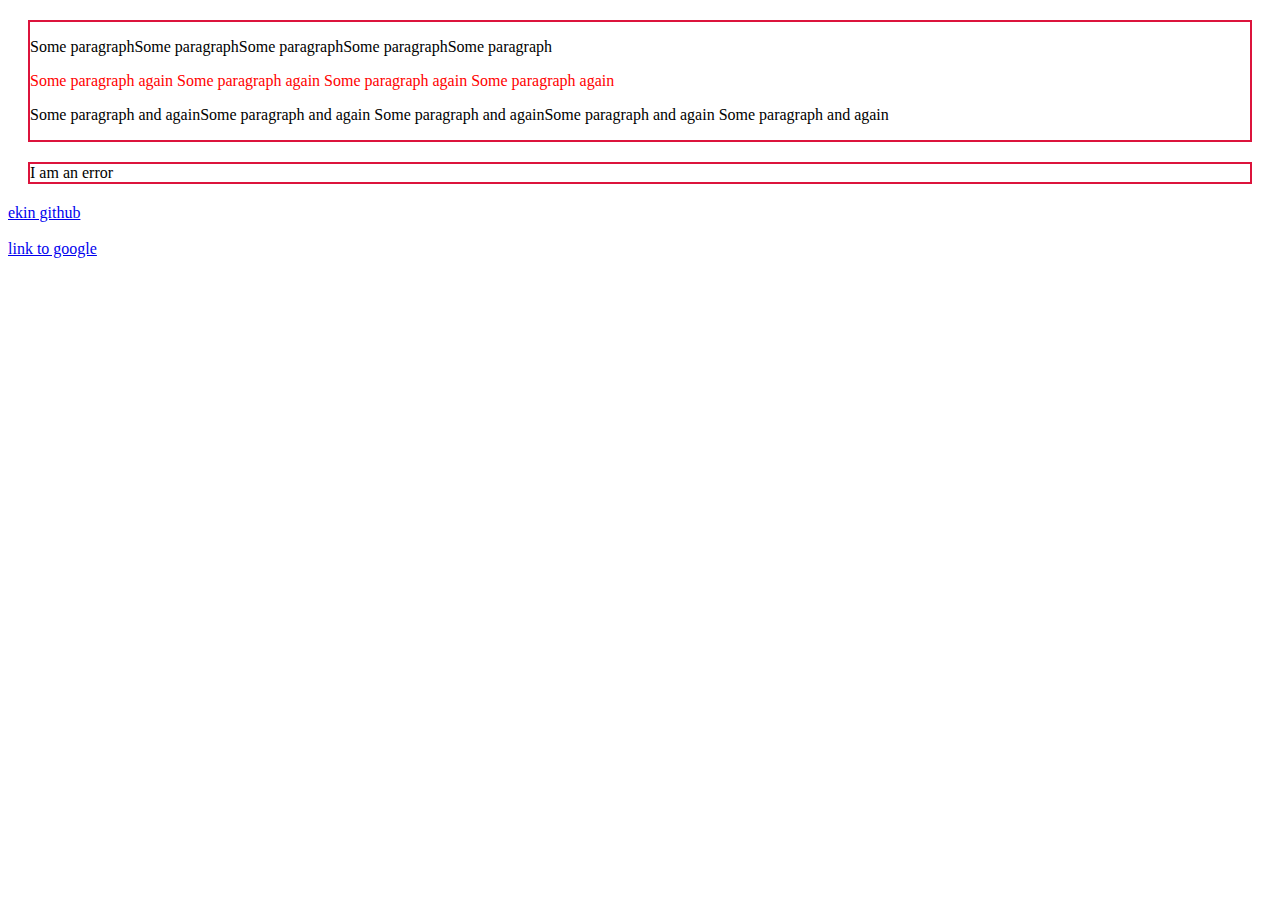
==== index.html @ 482ab989 "video 5 css class" ====
<!DOCTYPE html>
<html>
<head>
    <link rel="stylesheet" href="styles.css">
    <title>HTML Forms</title>
</head>
<body>
    <div>
        <p>Some paragraphSome paragraphSome paragraphSome paragraphSome paragraph</p>
        <p class="error">Some paragraph again
            Some paragraph again
            Some paragraph again
            Some paragraph again</p>
        <p>Some paragraph and againSome paragraph and again
            Some paragraph and againSome paragraph and again
            Some paragraph and again</p>
    </div>
    <div class="error">I am an error</div>
    <a href="github.com/ekinyaldiz">ekin github</a>

    <br><br>

    <a href="google.com">link to google</a>
</body>
</html>
---- styles.css ----
span {
    display: inline-block;
    padding: 20px;
    margin: 20px;
}
div {
    /* display: inline; */
    border: 2px solid crimson;
    margin: 20px;
}
p.error {
    color: red;
}
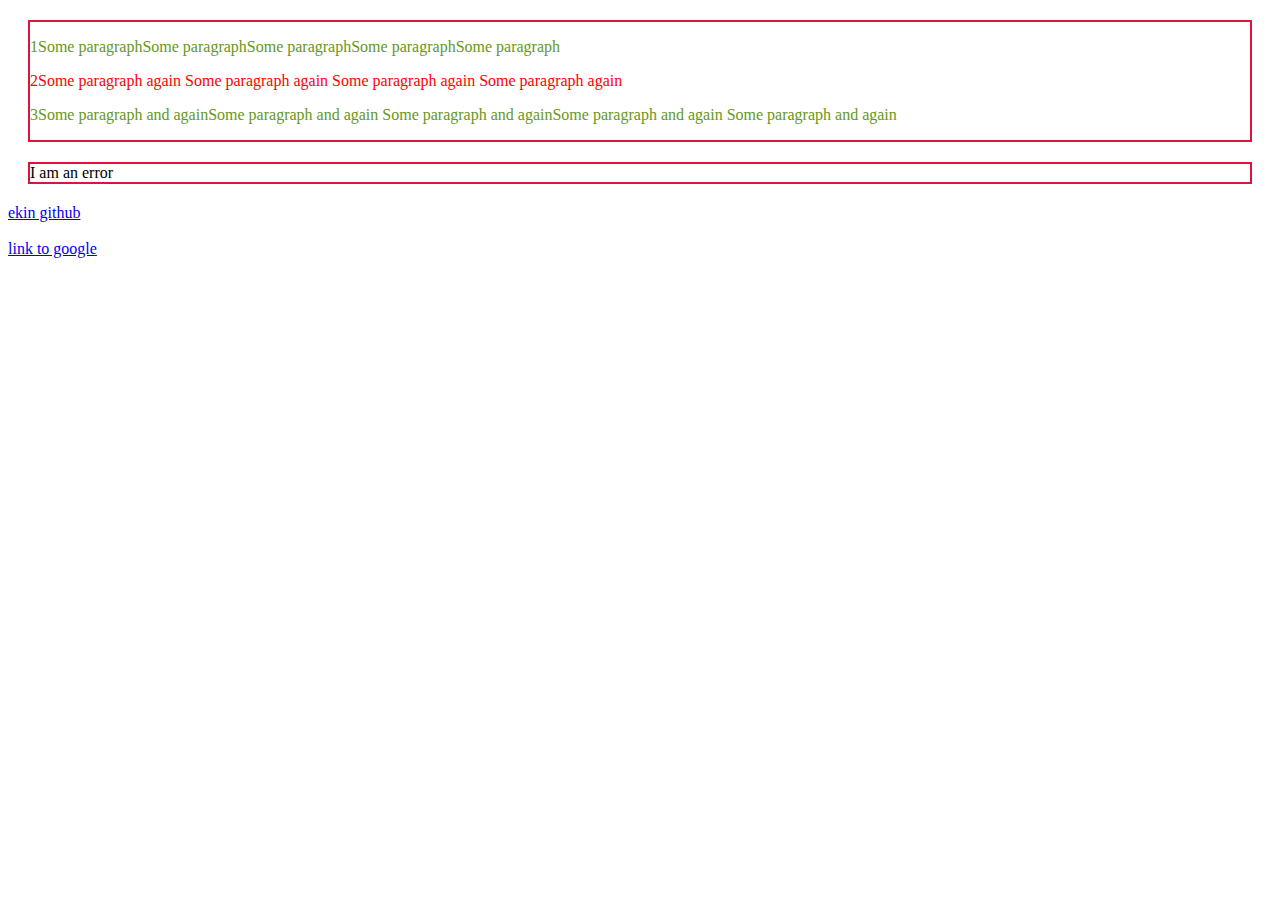
==== commit 275e983e: "fixme: dashed border multiple classes" ====
--- a/index.html
+++ b/index.html
@@ -6,12 +6,12 @@
 </head>
 <body>
     <div>
-        <p>Some paragraphSome paragraphSome paragraphSome paragraphSome paragraph</p>
-        <p class="error">Some paragraph again
+        <p class="success">1Some paragraphSome paragraphSome paragraphSome paragraphSome paragraph</p>
+        <p class="error">2Some paragraph again
             Some paragraph again
             Some paragraph again
             Some paragraph again</p>
-        <p>Some paragraph and againSome paragraph and again
+        <p class="success feedback">3Some paragraph and againSome paragraph and again
             Some paragraph and againSome paragraph and again
             Some paragraph and again</p>
     </div>
--- a/styles.css
+++ b/styles.css
@@ -10,4 +10,10 @@
 }
 p.error {
     color: red;
+}
+p.success {
+    color: #66971c;
+}
+p.class.feedback {
+    border: 1px dashed #66971c;
 }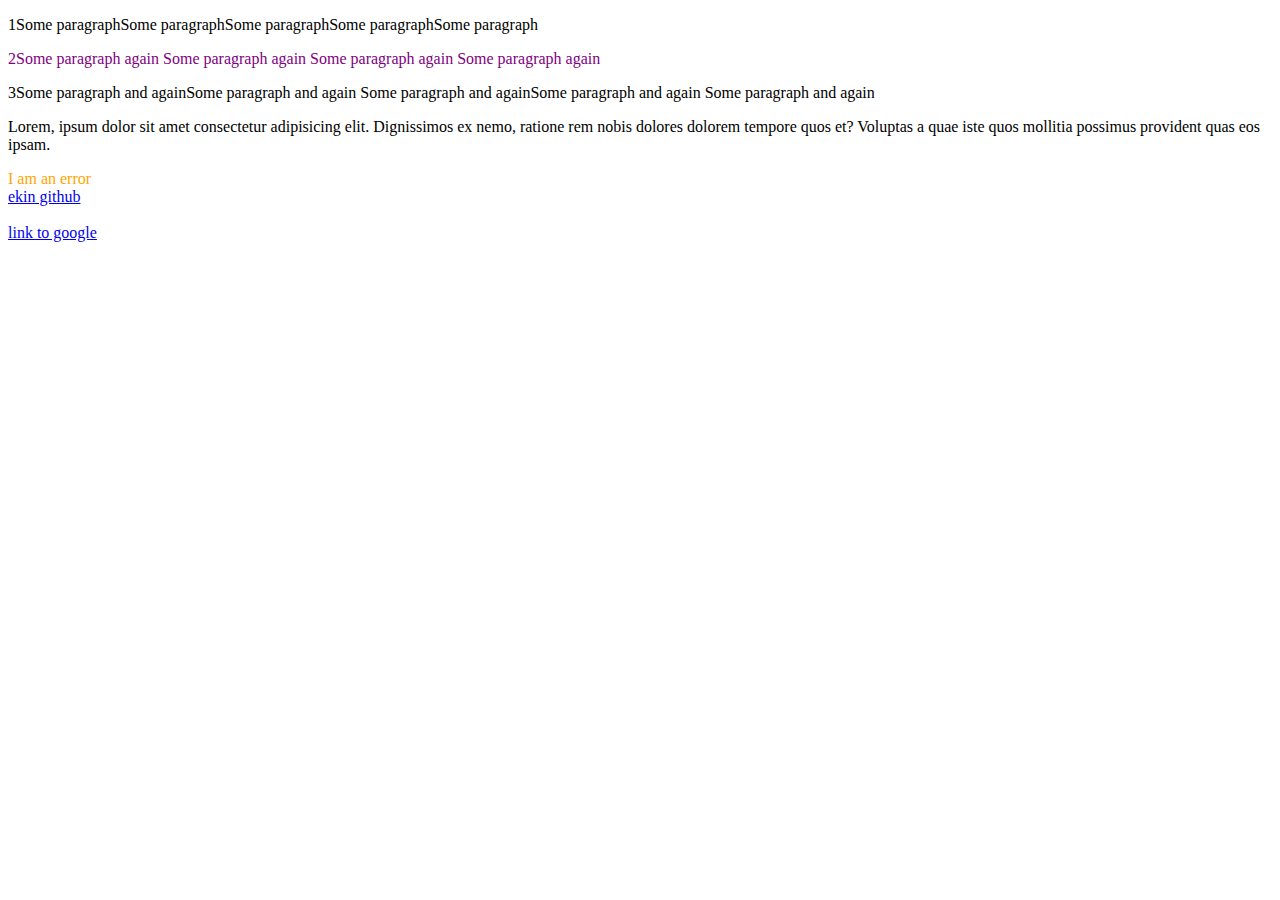
==== commit 57841bca: "css file div .error vs div.error. Imporant detail" ====
--- a/index.html
+++ b/index.html
@@ -5,8 +5,8 @@
     <title>HTML Forms</title>
 </head>
 <body>
-    <div>
-        <p class="success">1Some paragraphSome paragraphSome paragraphSome paragraphSome paragraph</p>
+    <div id="content"> <!--Parent Element-->
+        <p class="success">1Some paragraphSome paragraphSome paragraphSome paragraphSome paragraph</p><!--Child Element-->
         <p class="error">2Some paragraph again
             Some paragraph again
             Some paragraph again
@@ -15,6 +15,9 @@
             Some paragraph and againSome paragraph and again
             Some paragraph and again</p>
     </div>
+
+    <p>Lorem, ipsum dolor sit amet consectetur adipisicing elit. Dignissimos ex nemo, ratione rem nobis dolores dolorem tempore quos et? Voluptas a quae iste quos mollitia possimus provident quas eos ipsam.</p>
+    
     <div class="error">I am an error</div>
     <a href="github.com/ekinyaldiz">ekin github</a>
 
--- a/styles.css
+++ b/styles.css
@@ -1,10 +1,9 @@
-span {
+/* span {
     display: inline-block;
     padding: 20px;
     margin: 20px;
 }
 div {
-    /* display: inline; */
     border: 2px solid crimson;
     margin: 20px;
 }
@@ -14,6 +13,20 @@
 p.success {
     color: #66971c;
 }
-p.class.feedback {
+p.success.feedback {
     border: 1px dashed #66971c;
+}
+div#content {
+    background-color: #ebebeb;
+    padding: 20px;
+
+} */
+
+/* Parent: div. Find any attributes with class="error*/
+div .error {
+    color: purple;
+}
+/* Find div element with class="error"*/
+div.error {
+    color: orange;
 }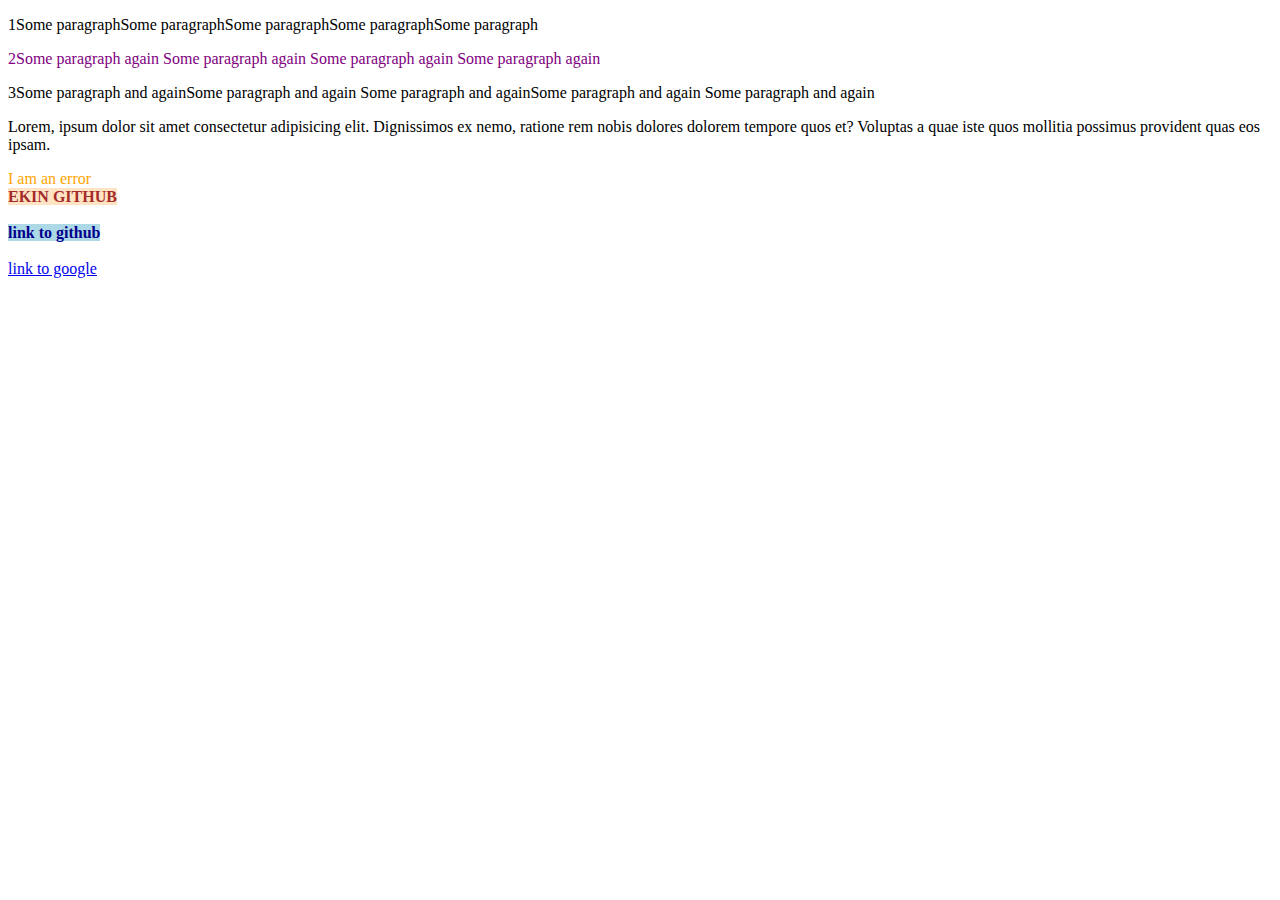
==== commit ff1e6cf4: "some more css comments" ====
--- a/index.html
+++ b/index.html
@@ -20,7 +20,8 @@
     
     <div class="error">I am an error</div>
     <a href="github.com/ekinyaldiz">ekin github</a>
-
+    <br><br>
+    <a href="github.com">link to github</a>
     <br><br>
 
     <a href="google.com">link to google</a>
--- a/styles.css
+++ b/styles.css
@@ -29,4 +29,19 @@
 /* Find div element with class="error"*/
 div.error {
     color: orange;
+}
+/* The order of the text matters, syntax order
+dictates the later-written takes prescedence */
+a[href*="github.com"] {
+    background-color: lightblue;
+    color: darkblue;
+    text-decoration: none;
+    font-weight: bold;
+}
+a[href="github.com/ekinyaldiz"] {
+    background-color: bisque;
+    color: brown;
+    text-decoration: none;
+    font-weight: bold;
+    text-transform: uppercase;
 }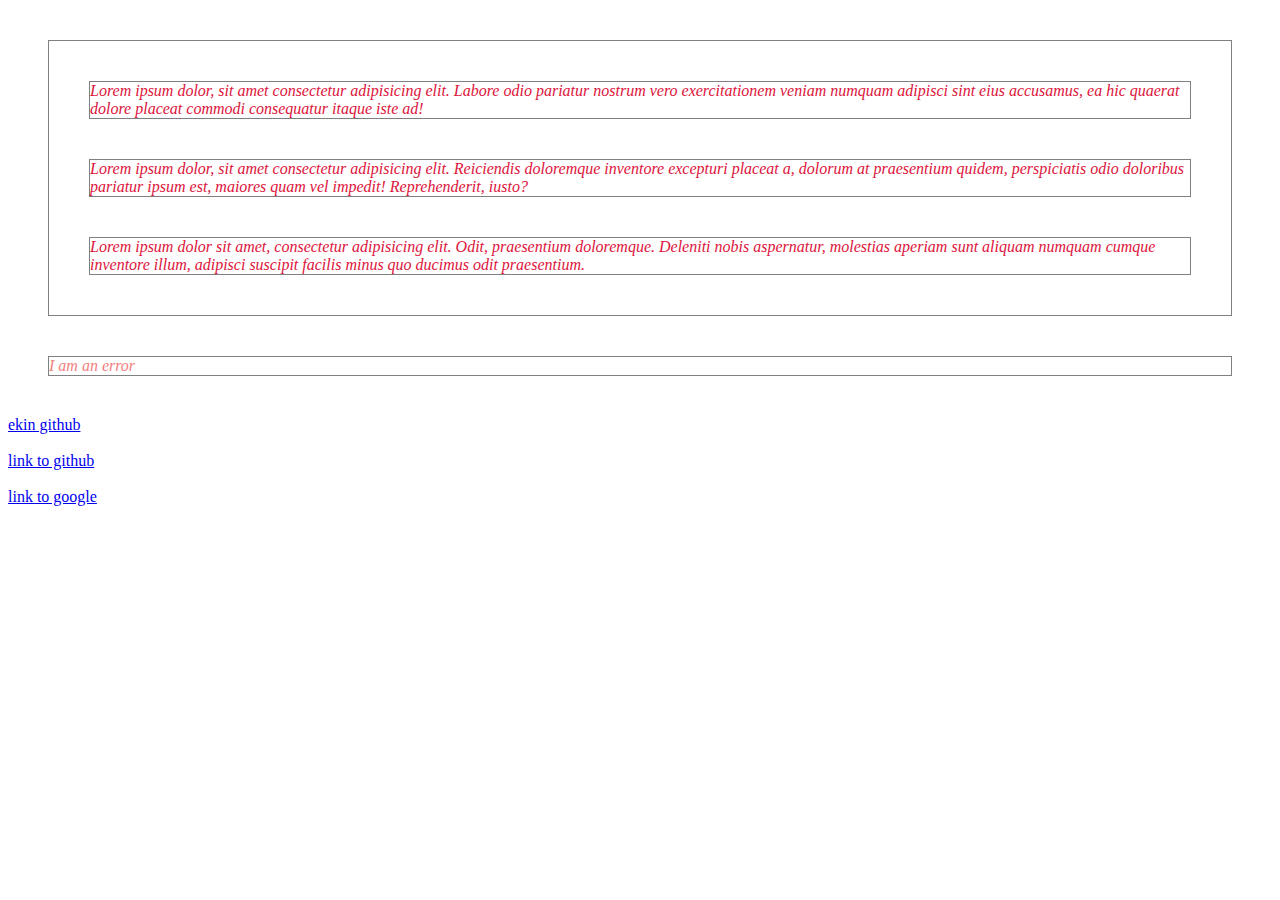
==== commit 319a9d9a: "styles archive update, video 5" ====
--- a/index.html
+++ b/index.html
@@ -2,22 +2,20 @@
 <html>
 <head>
     <link rel="stylesheet" href="styles.css">
-    <title>HTML Forms</title>
+    <title>CSS Basics</title>
 </head>
 <body>
-    <div id="content"> <!--Parent Element-->
-        <p class="success">1Some paragraphSome paragraphSome paragraphSome paragraphSome paragraph</p><!--Child Element-->
-        <p class="error">2Some paragraph again
-            Some paragraph again
-            Some paragraph again
-            Some paragraph again</p>
-        <p class="success feedback">3Some paragraph and againSome paragraph and again
-            Some paragraph and againSome paragraph and again
-            Some paragraph and again</p>
+
+    <div id="content"> 
+
+        <p>Lorem ipsum dolor, sit amet consectetur adipisicing elit. Labore odio pariatur nostrum vero exercitationem veniam numquam adipisci sint eius accusamus, ea hic quaerat dolore placeat commodi consequatur itaque iste ad!</p>
+
+        <p class="error">Lorem ipsum dolor, sit amet consectetur adipisicing elit. Reiciendis doloremque inventore excepturi placeat a, dolorum at praesentium quidem, perspiciatis odio doloribus pariatur ipsum est, maiores quam vel impedit! Reprehenderit, iusto?</p>
+
+        <p class="success feedback">Lorem ipsum dolor sit amet, consectetur adipisicing elit. Odit, praesentium doloremque. Deleniti nobis aspernatur, molestias aperiam sunt aliquam numquam cumque inventore illum, adipisci suscipit facilis minus quo ducimus odit praesentium.</p>
+
     </div>
 
-    <p>Lorem, ipsum dolor sit amet consectetur adipisicing elit. Dignissimos ex nemo, ratione rem nobis dolores dolorem tempore quos et? Voluptas a quae iste quos mollitia possimus provident quas eos ipsam.</p>
-    
     <div class="error">I am an error</div>
     <a href="github.com/ekinyaldiz">ekin github</a>
     <br><br>
--- a/styles.css
+++ b/styles.css
@@ -1,47 +1,14 @@
-/* span {
-    display: inline-block;
-    padding: 20px;
-    margin: 20px;
+div p { /* More specific than the parent, hence overrides, zB the color*/
+    border: inherit;
+    margin: inherit;
+    color: crimson;
 }
 div {
-    border: 2px solid crimson;
-    margin: 20px;
+    color: lightcoral;      /*Inherited*/
+    border: 1px solid grey; /*NOT inherited*/
+    margin: 40px;
+    font-style: italic;
 }
-p.error {
-    color: red;
+p { /*Specificity of "div p" is higher, so this is ignored.*/
+    color: orange ;
 }
-p.success {
-    color: #66971c;
-}
-p.success.feedback {
-    border: 1px dashed #66971c;
-}
-div#content {
-    background-color: #ebebeb;
-    padding: 20px;
-
-} */
-
-/* Parent: div. Find any attributes with class="error*/
-div .error {
-    color: purple;
-}
-/* Find div element with class="error"*/
-div.error {
-    color: orange;
-}
-/* The order of the text matters, syntax order
-dictates the later-written takes prescedence */
-a[href*="github.com"] {
-    background-color: lightblue;
-    color: darkblue;
-    text-decoration: none;
-    font-weight: bold;
-}
-a[href="github.com/ekinyaldiz"] {
-    background-color: bisque;
-    color: brown;
-    text-decoration: none;
-    font-weight: bold;
-    text-transform: uppercase;
-}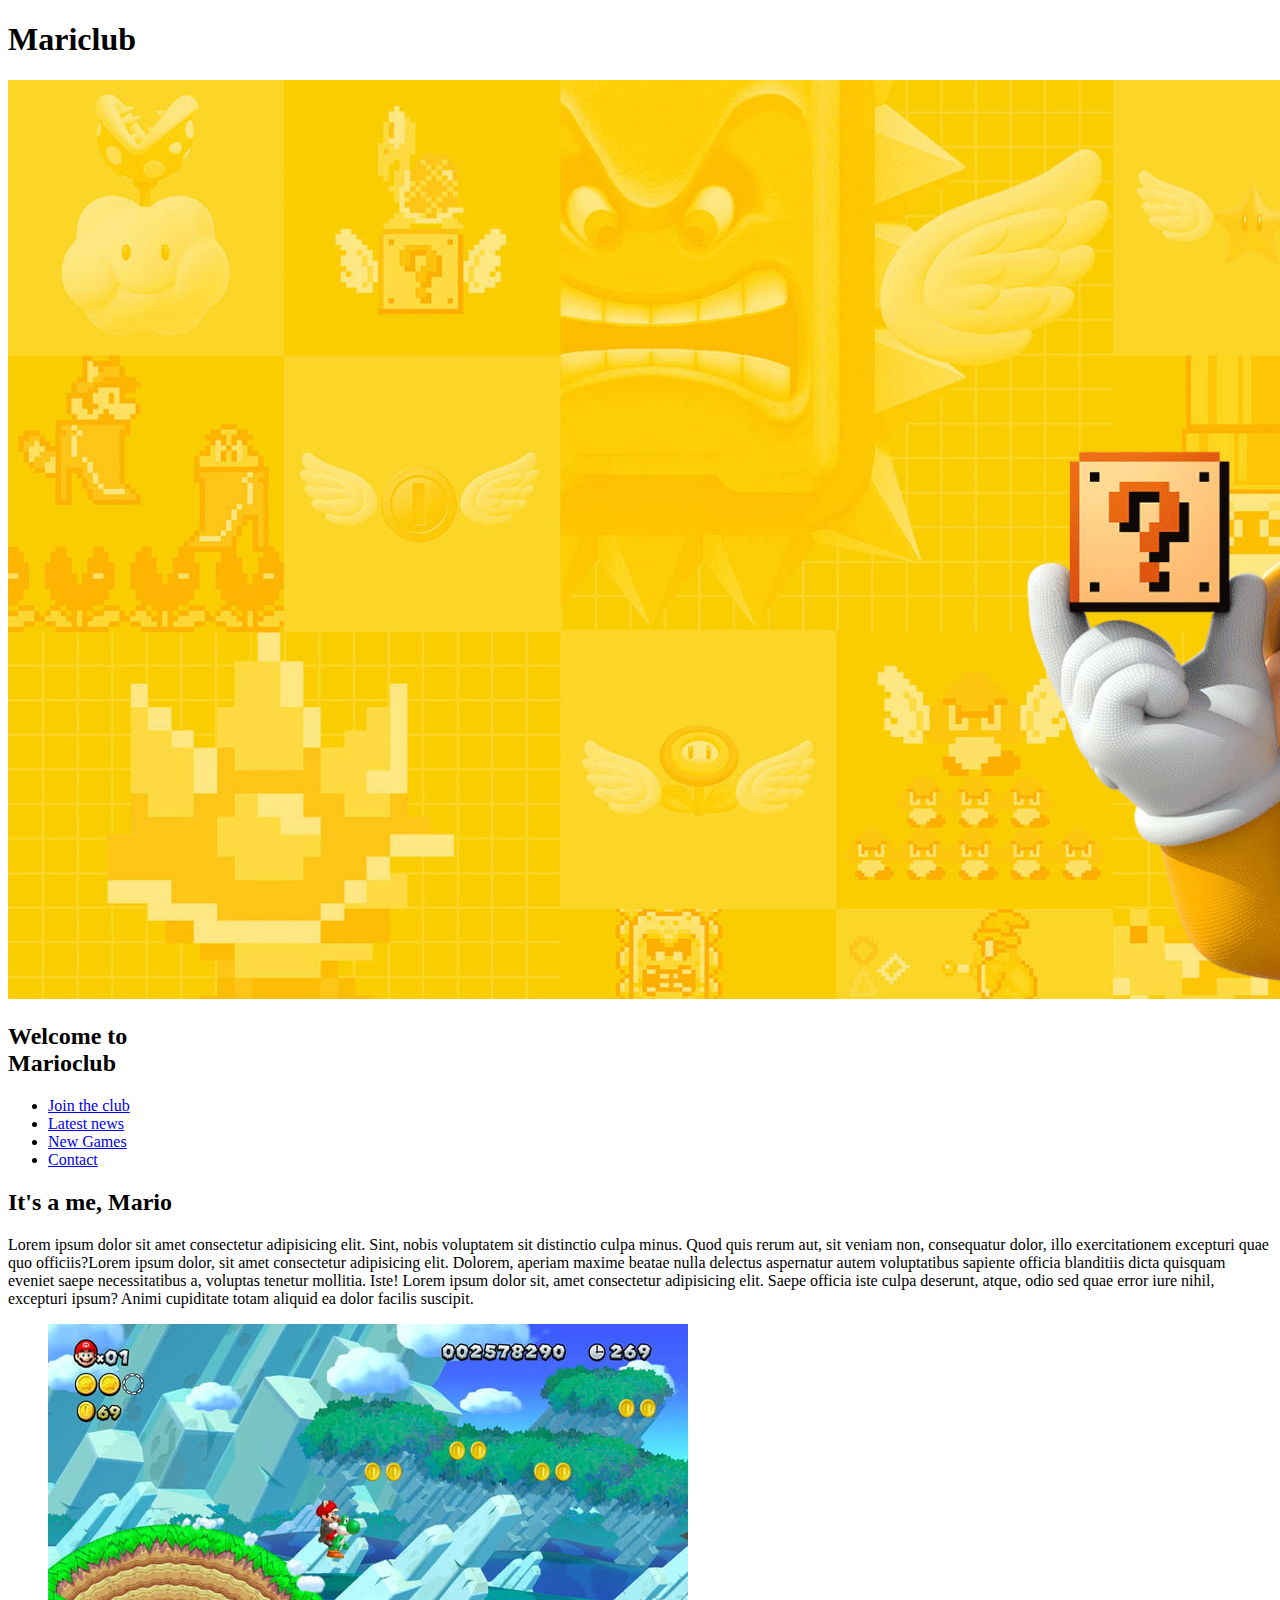
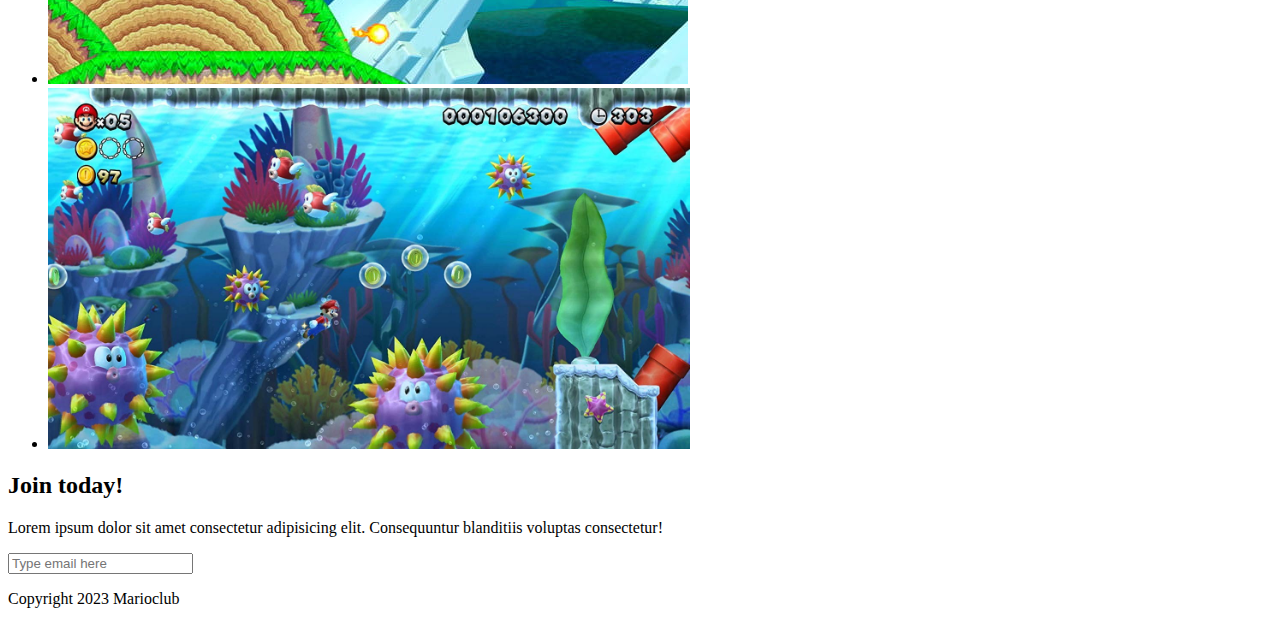
==== commit 17cdce9f: "Semantic CSS, mini page task; Marioclub" ====
--- a/index.html
+++ b/index.html
@@ -2,26 +2,46 @@
 <html>
 <head>
     <link rel="stylesheet" href="styles.css">
-    <title>CSS Basics</title>
+    <title>Mariclub</title>
 </head>
 <body>
 
-    <div id="content"> 
-
-        <p>Lorem ipsum dolor, sit amet consectetur adipisicing elit. Labore odio pariatur nostrum vero exercitationem veniam numquam adipisci sint eius accusamus, ea hic quaerat dolore placeat commodi consequatur itaque iste ad!</p>
-
-        <p class="error">Lorem ipsum dolor, sit amet consectetur adipisicing elit. Reiciendis doloremque inventore excepturi placeat a, dolorum at praesentium quidem, perspiciatis odio doloribus pariatur ipsum est, maiores quam vel impedit! Reprehenderit, iusto?</p>
-
-        <p class="success feedback">Lorem ipsum dolor sit amet, consectetur adipisicing elit. Odit, praesentium doloremque. Deleniti nobis aspernatur, molestias aperiam sunt aliquam numquam cumque inventore illum, adipisci suscipit facilis minus quo ducimus odit praesentium.</p>
-
-    </div>
-
-    <div class="error">I am an error</div>
-    <a href="github.com/ekinyaldiz">ekin github</a>
-    <br><br>
-    <a href="github.com">link to github</a>
-    <br><br>
-
-    <a href="google.com">link to google</a>
+    <header>
+        <h1>Mariclub</h1>
+    </header>
+    <section class="banner">
+        <img src="img/banner.png" alt="marioclub welcome banner">
+        <div class="welcome">
+            <h2>Welcome to <br><span>Marioclub</span></h2>
+        </div>
+    </section>
+    <nav class="main-nav">
+        <ul>
+            <li><a href="/join.html" class="join">Join the club</a></li>
+            <li><a href="/news.html">Latest news</a></li>
+            <li><a href="/games.html">New Games</a></li>
+            <li><a href="/contact.html">Contact</a></li>
+        </ul>
+    </nav>
+    <main>
+        <article>
+            <h2>It's a me, Mario</h2>
+            <p>Lorem ipsum dolor sit amet consectetur adipisicing elit. Sint, nobis voluptatem sit distinctio culpa minus. Quod quis rerum aut, sit veniam non, consequatur dolor, illo exercitationem excepturi quae quo officiis?Lorem ipsum dolor, sit amet consectetur adipisicing elit. Dolorem, aperiam maxime beatae nulla delectus aspernatur autem voluptatibus sapiente officia blanditiis dicta quisquam eveniet saepe necessitatibus a, voluptas tenetur mollitia. Iste! Lorem ipsum dolor sit, amet consectetur adipisicing elit. Saepe officia iste culpa deserunt, atque, odio sed quae error iure nihil, excepturi ipsum? Animi cupiditate totam aliquid ea dolor facilis suscipit.</p>
+        </article>
+        <ul class="images">
+            <li><img src="img/thumb-1.png" alt="thumb 1"></li>
+            <li><img src="img/thumb-2.png" alt="thumb 2"></li>
+        </ul>
+    </main>
+    <section class="join">
+        <h2>Join today!</h2>
+        <p>Lorem ipsum dolor sit amet consectetur adipisicing elit. Consequuntur blanditiis voluptas consectetur!</p>
+        <form>
+            <input type="email" name="email" placeholder="Type email here" required>
+        </form>
+    </section>
+    <footer>
+        <p class="copyright">Copyright 2023 Marioclub</p>
+    </footer>
 </body>
 </html>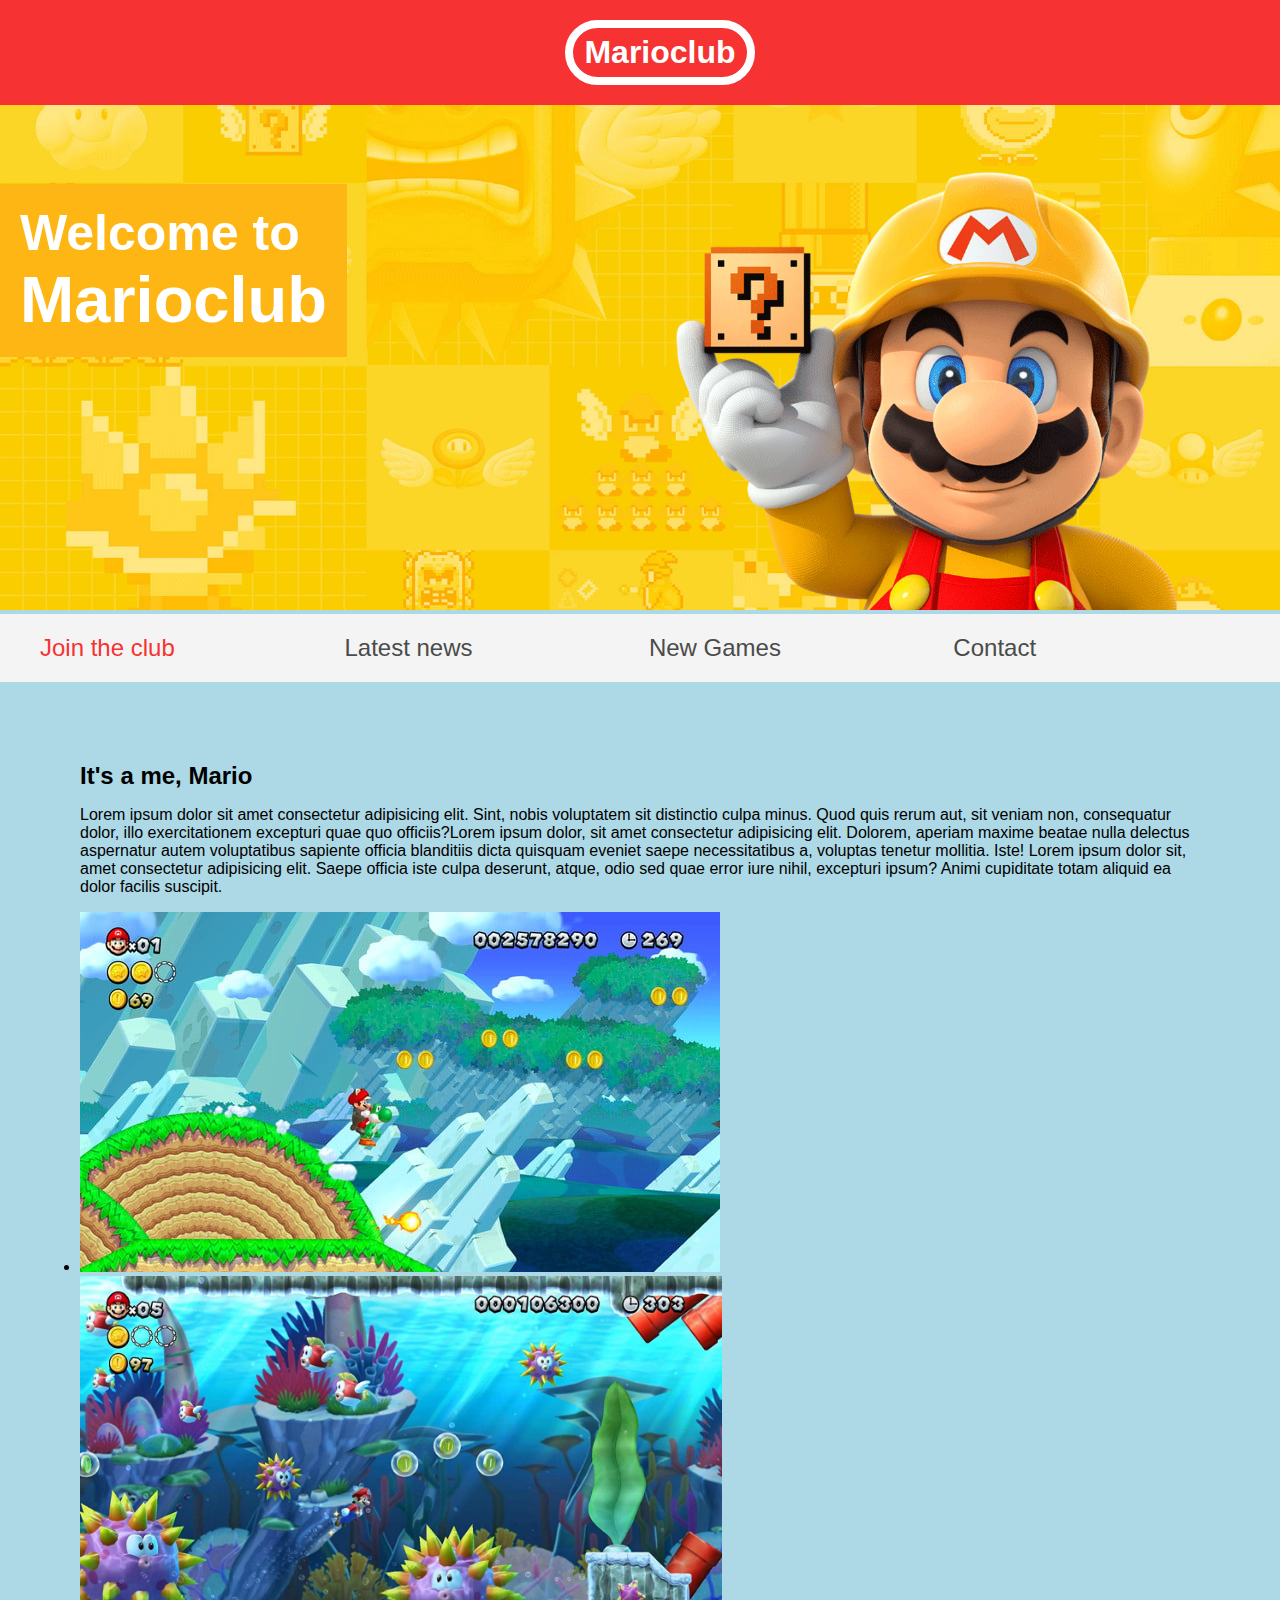
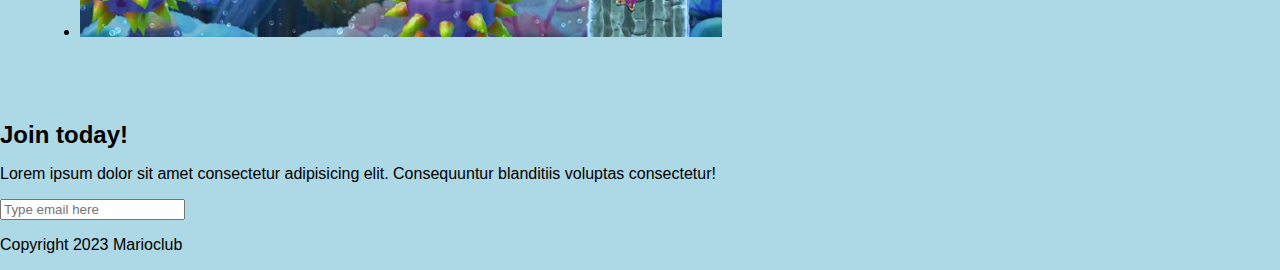
==== commit e9e6a953: "Styling the whole thing" ====
--- a/index.html
+++ b/index.html
@@ -2,12 +2,13 @@
 <html>
 <head>
     <link rel="stylesheet" href="styles.css">
+    <link rel="stylesheet" href="test.css">
     <title>Mariclub</title>
 </head>
 <body>
 
     <header>
-        <h1>Mariclub</h1>
+        <h1>Marioclub</h1>
     </header>
     <section class="banner">
         <img src="img/banner.png" alt="marioclub welcome banner">
--- a/styles.css
+++ b/styles.css
@@ -0,0 +1,74 @@
+body, ul, li, h1, h2, a {
+    margin: 0;
+    padding: 0;
+    font-family: arial;
+
+}
+header {
+    background-color: #f63232;
+    padding: 20px;
+    text-align: center;
+    position: fixed;
+    width: 100%;
+    z-index: 1;
+    top: 0;
+    left: 0;
+
+}
+header h1 {
+    color: white;
+    border: 8px solid white;
+    padding: 6px 11px;
+    display: inline-block;
+    border-radius: 36px;
+}
+.banner {
+    position: relative;
+}
+.banner img {
+    max-width: 100%;
+}
+.banner .welcome {
+    background-color: #feb614;
+    color: white;
+    padding: 20px;
+    position: absolute;
+    left: 0;
+    top: 30%;
+}
+.banner h2 {
+    font-size: 50px;
+}
+.banner h2 span {
+    font-size: 1.3em;
+}
+nav {
+    background-color: #f4f4f4;
+    padding: 20px;
+    position: sticky;
+    top: 105px;
+}
+nav ul {
+    white-space: nowrap;
+    max-width: 1200px;
+    margin: 0 auto;
+}
+nav li {
+    width: 25%;
+    display: inline-block;
+    font-size: 24px;
+}
+nav li a {
+    text-decoration: none;
+    color: #4b4b4b;
+}
+nav li a.join {
+    color: #f63232;
+}
+main {
+    max-width: 100%;
+    width: 1200px;
+    margin: 80px auto;
+    padding: 0 40px;
+    box-sizing: border-box;
+}--- a/test.css
+++ b/test.css
@@ -0,0 +1,3 @@
+body {
+    background: lightblue;
+}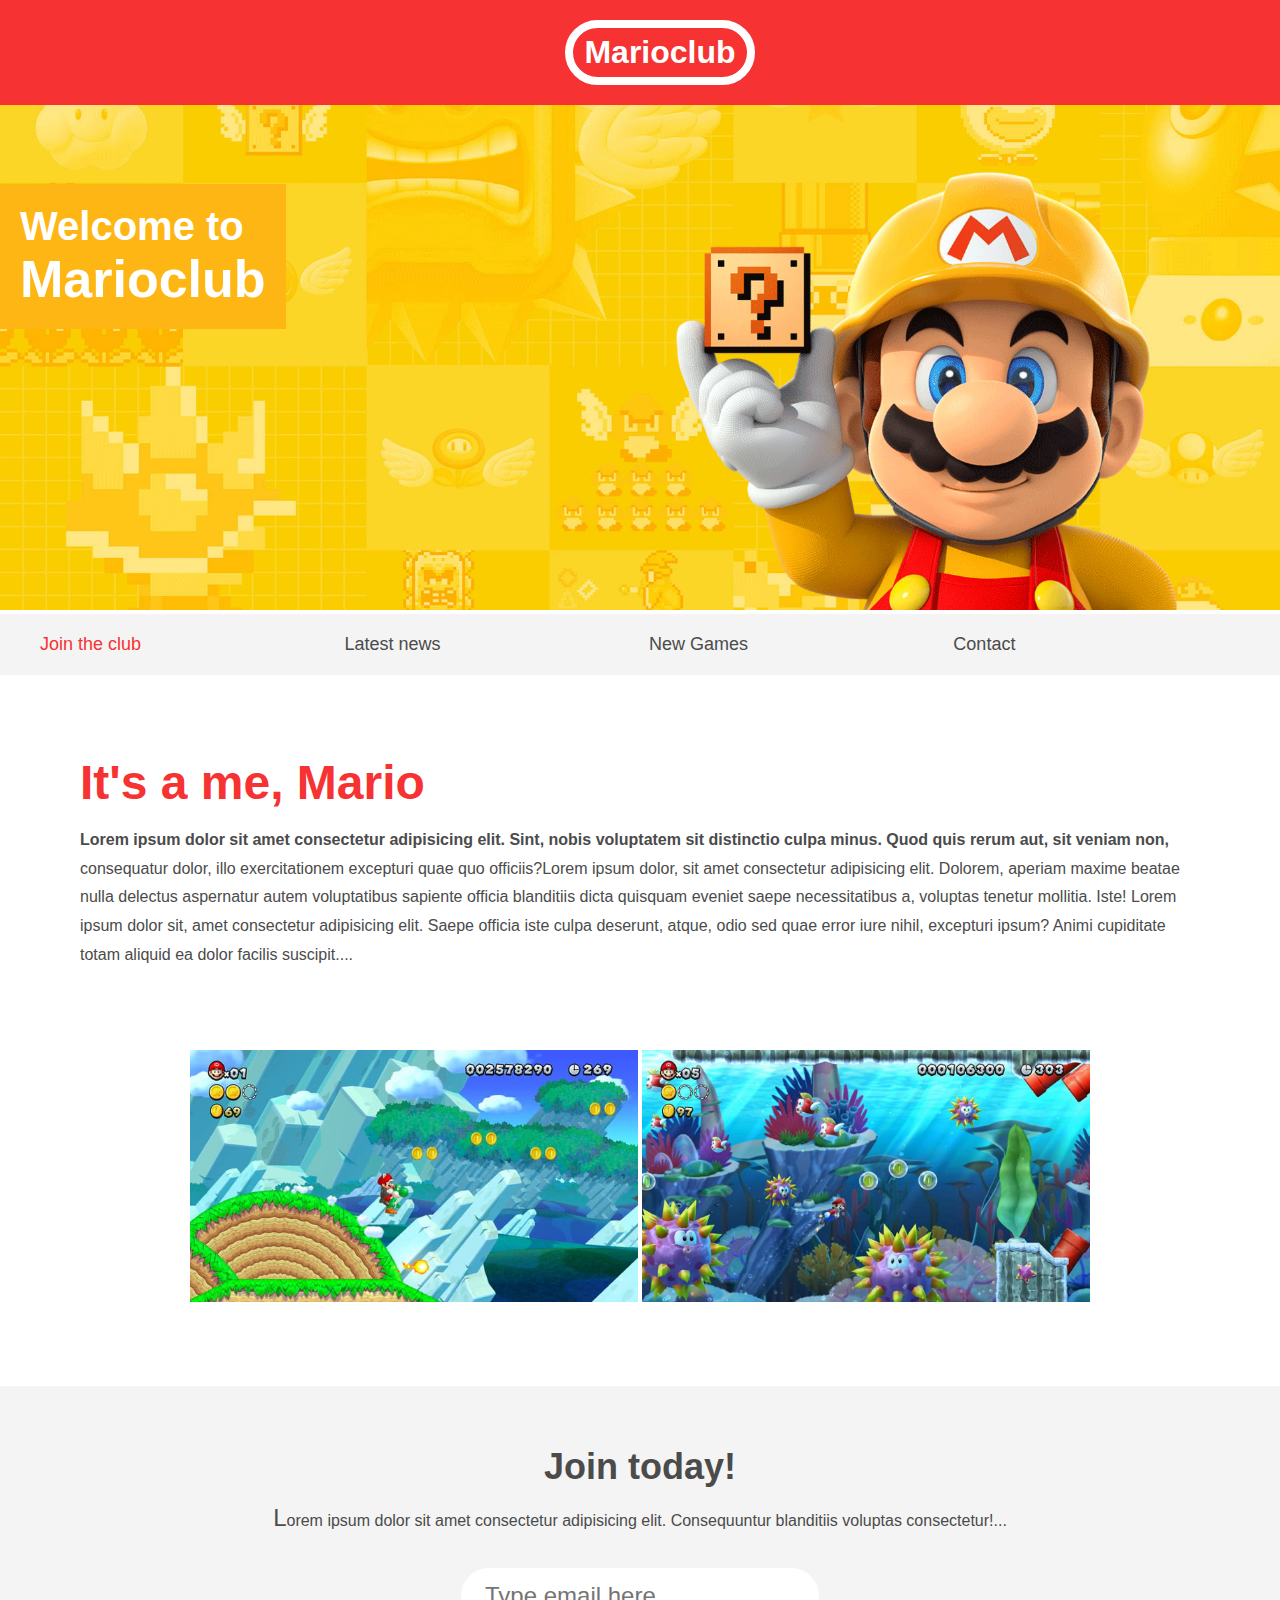
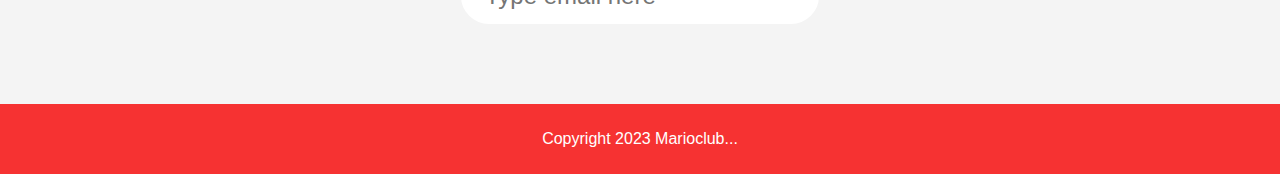
==== commit 03c09a52: "responsive designs" ====
--- a/index.html
+++ b/index.html
@@ -1,14 +1,15 @@
 <!DOCTYPE html>
 <html>
 <head>
+    <meta name="viewport" content="width=device-width, initial-scale=1.0">
     <link rel="stylesheet" href="styles.css">
     <link rel="stylesheet" href="test.css">
-    <title>Mariclub</title>
+    <title>Marioclub</title>
 </head>
 <body>
 
     <header>
-        <h1>Marioclub</h1>
+        <h1><a href="index.html">Marioclub</a></h1>
     </header>
     <section class="banner">
         <img src="img/banner.png" alt="marioclub welcome banner">
--- a/styles.css
+++ b/styles.css
@@ -14,6 +14,10 @@
     top: 0;
     left: 0;
 
+}
+header a {
+    color: white;
+    text-decoration: none;
 }
 header h1 {
     color: white;
@@ -71,4 +75,128 @@
     margin: 80px auto;
     padding: 0 40px;
     box-sizing: border-box;
-}+}
+
+article h2 {
+    color: #f63232;
+    font-size: 48px;
+}
+article p {
+    line-height: 1.8em;
+    color: #4b4b4b;
+}
+.images {
+    text-align: center;
+    margin: 80px 0;
+    white-space: nowrap;
+}
+.images li {
+    display: inline-block;
+    width: 40%;
+    margin-bottom: 20px 5%;
+}
+.images li img {
+    max-width: 100%;
+}
+section.join {
+    background: #f4f4f4;
+    text-align: center;
+    padding: 60px 20px;
+    color: #4b4b4b;
+}
+.join h2 {
+    font-size: 36px;
+}
+form input {
+    margin: 20px 0;
+    padding: 10px 20px;
+    font-size: 24px;
+    border-radius: 28px;
+    border: 4px solid white;
+}
+footer {
+    background: #f63232;
+    color: white;
+    padding: 10px;
+    text-align: center;
+}
+/* pseudo classes*/
+
+nav li a:hover {
+    text-decoration: underline;
+}
+.images li:hover {
+    position: relative;
+    top: -4px;
+}
+form input:focus {
+    border: 4px dashed #4b4b4b;
+    outline: none;
+}
+form input:valid {
+    border: 4px solid #71d300;
+}
+article p::first-line {
+    font-weight: bold;
+    font: 1.2em;
+}
+section.join p::first-letter {
+    font-size: 1.5em;
+}
+p::selection {
+    background-color: #f63232;
+    color: white;
+}
+p::after {
+    content: "...";
+}
+/* Responsive Designs */
+
+@media screen and (max-width: 1400px) {
+    .banner .welcome h2{
+        font-size: 40px;
+    }
+    nav li {
+        font-size: 18px;
+    }
+}
+@media screen and (max-width: 960px) {
+    .banner .welcome h2 {
+        font-size: 40px
+    }
+}
+@media screen and (max-width: 700px) {
+    .banner .welcome {
+        position: relative;
+        text-align: center;
+        padding: 10px;
+    }
+    .banner .welcome br {
+        display: none;
+    }
+    .banner .welcome h2 {
+        font-size: 25px
+    }
+    .banner .welcome span {
+        font-size: 1em;
+    }
+    .images li {
+        width: 100%;
+        margin: 20px auto;
+        display: block;
+    } 
+}
+@media screen and (max-width: 560px) {
+    nav li {
+        font-size: 20px;
+        display: block;
+        width: 100%;
+        margin: 20px 0;
+    }
+    header {
+        position: relative;
+    }
+    nav {
+        top: 0;
+    }
+}
